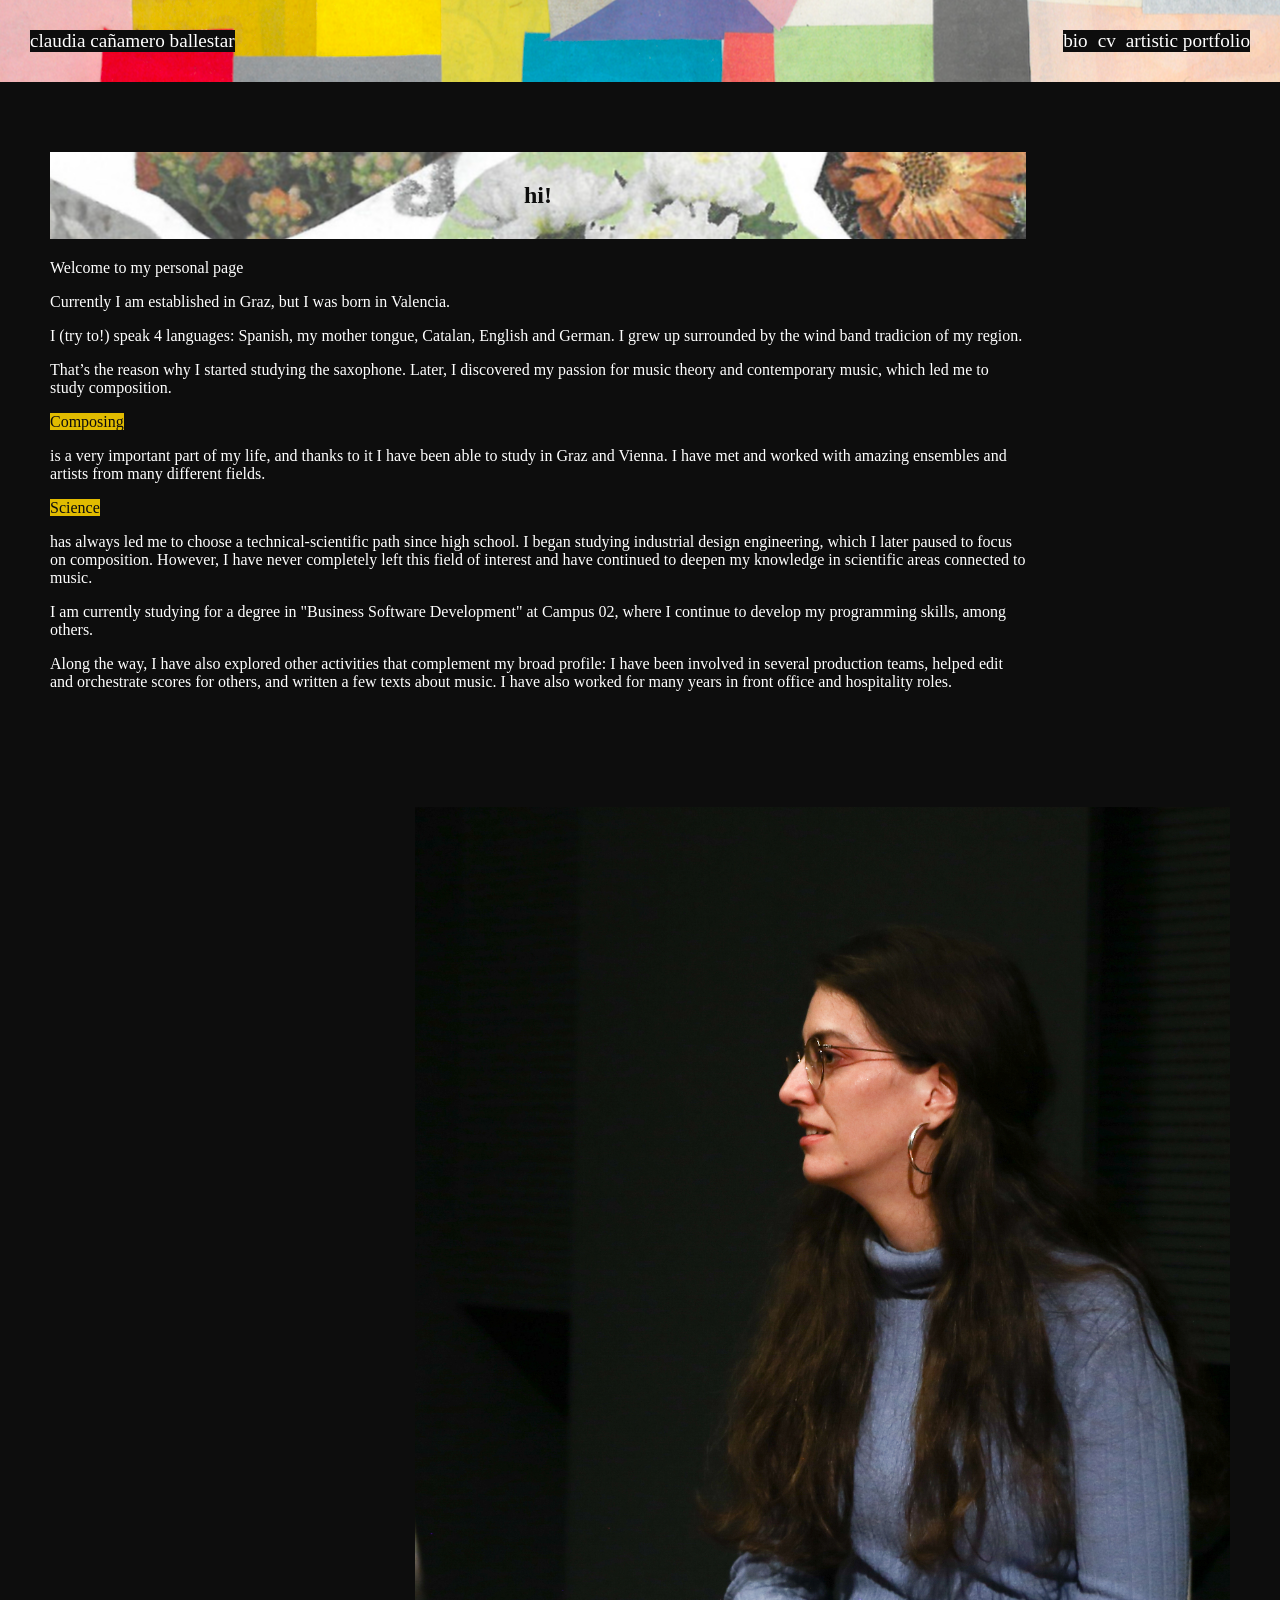
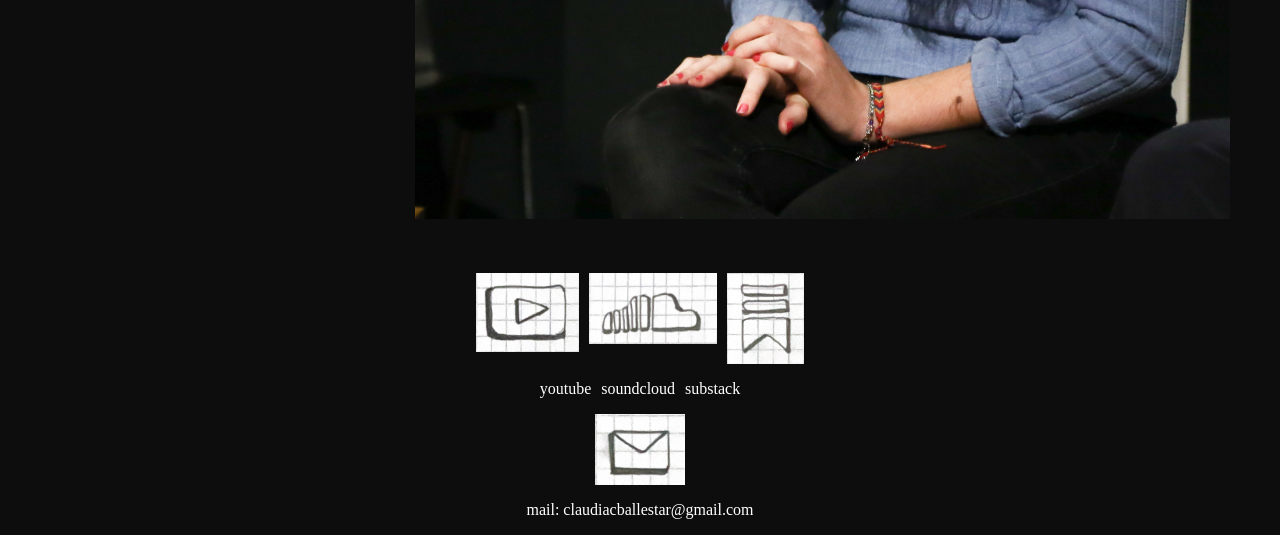
==== bio.html @ 989b6f72 "Add files via upload" ====
<!DOCTYPE html>
<html lang="en"> <!-- etiqueta para el idioma en toda la pagina, puede ser tb en parrafos -->
<head>
	<title>Claudia bio </title>
	<meta charset="UTF-8">
	<meta name="viewport" content="width=device-width, initial-scale=1.0"> <!-- de esta forma se adapta a cada uno de los sistemas -->
	<meta name="description" content="bio of Claudia Cañamero Ballestar (last update: April 2026)">
	<link rel="stylesheet" href="css/theme.css"> <!-- debería ponerlo en cada una de las paginas que cree-->
</head>


<body>

<nav id=myNav>
  <div><a href="index.html">claudia cañamero ballestar</a></div>
<div class="menu-options">
	<div> <a href="bio.html">bio</a></div>
	<div> <a href="CV.html">cv </a></div>
	<div> <a href="compo.html">artistic portfolio </a></div>
  </div>
</nav>




<main>
<section>
	<article class="presentation">
	<div class="rowbio">
	<div class="column-bio-big">

			<h2 id="thish2">hi!</h2>
			
			<p> Welcome to my personal page</p>

			<p>Currently I am established in Graz, but I was born in Valencia.</p>
			<p>I (try to!) speak 4 languages: Spanish, my mother tongue, Catalan, English and German.
			I grew up surrounded by the wind band tradicion of my region.</p>
			<p>That’s the reason why I started studying the saxophone. Later, I discovered my passion for music theory and contemporary music, which led me to study composition.</p>
			<span>Composing</span>
			<p> is a very important part of my life, and thanks to it I have been able to study in Graz and Vienna. I have met and worked with amazing ensembles and artists from many different fields.</p>
			


			<span>Science</span> <p>has always led me to choose a technical-scientific path since high school. I began studying industrial design engineering, which I later paused to focus on composition. However, I have never completely left this field of interest and have continued to deepen my knowledge in scientific areas connected to music.</p>
			 

				<p>I am currently studying for a degree in "Business Software Development" at Campus 02, where I continue to develop my programming skills, among others.</p>

			<p>Along the way, I have also explored other activities that complement my broad profile: I have been involved in several production teams, helped edit and orchestrate scores for others, and written a few texts about music. I have also worked for many years in front office and hospitality roles.
		</p>

		</div>
	
	</div>

<div class="rowbio">
	<div class="column-bio-small">
	
			</div>
			<div class="column-bio-big">
		<img src="media/claudiaportrait.jpg" alt="Claudia-Portrait" width="100%">
			</div>
</div>


	</article>
</section>
</main>

<footer>
	<div class="row">
			<img src="media/youtube.png" alt="youtube-channel" width="8%" height="8%">
			<img src="media/soundcloud.png" alt="soundcloud-channel" width="10%" height="10%">
			<img src="media/substack.png" alt="substack-channel" width="6%" height="6%">
	</div>
<div class="row">
			<a href="https://www.youtube.com/@claudiacanameroballestar4705" target="_blank"><p> youtube </p></a>
			<a href="https://soundcloud.com/claudiacballestar" target="_blank"><p> soundcloud </p></a>
			<a href="https://proberaum.substack.com" target="_blank"><p> substack </p></a>
	</div>
<div class="row">
			<img src="media/mail.png" alt="mail" width="7%" height="7%">
	</div>
	<div class="row">
		<p> mail: claudiacballestar@gmail.com </p>
	</div>
</footer>



</body>
---- css/theme.css ----
/* Style seet*/

body > * {

background-color: #0D0D0D;
}

body {
	  font-family: Academico, new-century-schoolbook;
    	margin: 0 auto;
      color: white;
      font-weight: normal;
      text-decoration: none;

}


#myNav{
 position: sticky;
  top: 0; /* Set to top of page*/
  display: flex;
  background-image: url("../media/header-c.png");
  padding: 30px;
  font-size: 1.2em;
  text-align: center;
  align-items: center;
  color: white;
  justify-content: space-between;
  gap: 10px;
}

#myNav > div{
  background-color: #0D0D0D;
}

.grid > div{
  display: flex;
  justify-content: normal;
  align-items: center;
  color: white;
  gap: 10px;

}

.column-60 {
  background-image: url("../media/foto3p.jpg");
  background-size: cover;
  background-position-x: left 20px;
  background-position-y: center;
  background-repeat: no-repeat;
  font-size: 1em;
  gap: 20px;

}

.backgroundbeige {
  background-color: #fffffe;
}


.grid p {
 color: black;
}

.grid a:hover { 
  text-decoration: underline;
  color: black;
  background-color: #FFFFFA;
  font-size: 1.3em;
}

.flex-cont1s {
  display: flex;
  font-family: Academico, new-century-schoolbook;
  text-align: center;
  justify-content: space-between;
  align-items: center;
  color: white;
}

.menu-options {
  display: flex;
  flex-wrap: wrap;
  gap: 10px;
  justify-content: space-around;
  align-items: center;
  color: white;
}

.mainmenu > a { 
  color: white;
  text-decoration: none;
}

a {
  color: white;
  text-decoration: none; 
}

#thislink{
  color: #E3A8C1;
  font-weight: bold;
}

.generalpad {
  padding: 20px;
}

.menu-options-port > div{
  display: flex;
  padding-left: 20px;
  gap: 30px;
 }

 .menu-options-port  ul{
  padding-left: 20px;
 }



#vertical-ph{
  height: 20px;
}


.row2 {
  display: flex;
  padding : 20px;
    gap: 5px;
}

.row {
  display: flex;
    gap: 10px;
    justify-content: center;
}
.rowbio {
  display: flex;
  padding : 30px;
    gap: 20px;
    justify-content: space-between;
}


.row3 > *{
  display: flex;
  width: 33%;
}

.column-60 {
  width: 60%;
  padding: 40px;
}

.column-65 {
  width: 60%;
  padding: 15px;
}


.column-40 {
  width: 40%;
  padding: 10px;
}


.column-bio-big {
  width: 80%;
  padding: 20px;
}

.column-bio-small {
padding: 20px;
  width: 30%;

}

.titulo{
  color: #E3A8C1;
}

h2 {
  color: #0D0D0D;
  font-family: Academico, new-century-schoolbook;
  font-weight: normal;
  background-image: url("../media/flower.jpeg");
  background-position: center;
  padding: 20px;
  text-align: center;
  font-weight: bold;
}

#thish2{
  padding: 30px;
  font-weight: bold;
  text-align: center;
}



h3{
  color: #C2D79F;
  font-weight: normal;
  padding: 10px;
  font-size: 1.2em;


}

h4{
  padding-left: 10px;
}

p {
  display: flex;
    font-family: Academico, new-century-schoolbook;
  color: white;
}

.presentation span {
  background-color: #E1BB00;
  color: #0D0D0D;
}

.presentation p{
  text-align: left;
}



a:hover {  /*pseudo level - para cuando interactúe, q cambie el color*/
	/* puede ser tb para otros elementos, incluso para abrir nuevas subsecciones*/
  text-decoration: underline;
  
}
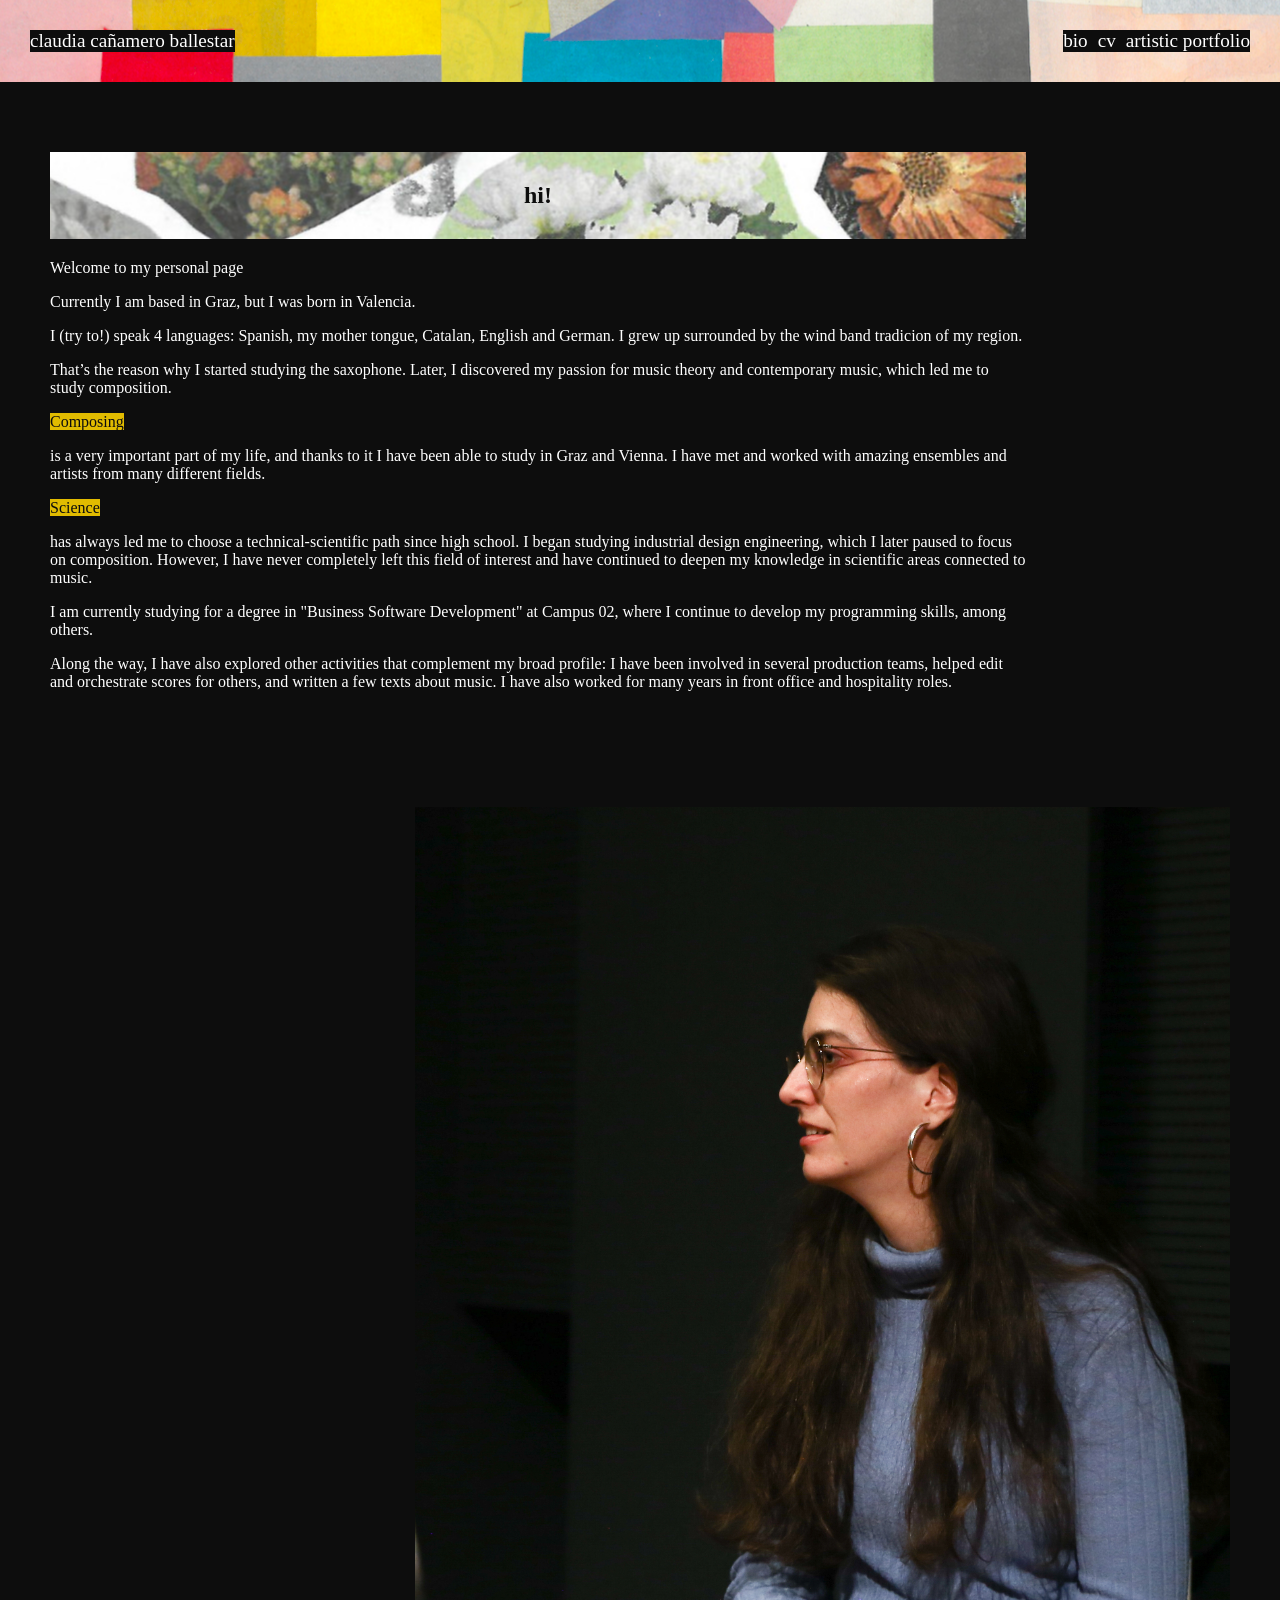
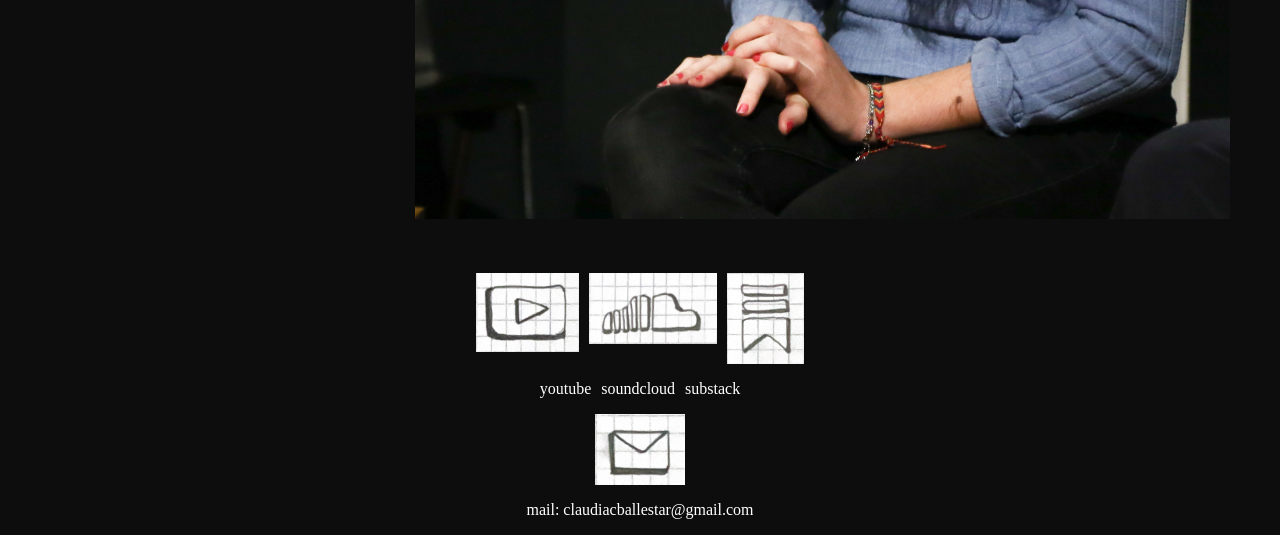
==== commit 826a0aef: "bio.html" ====
--- a/bio.html
+++ b/bio.html
@@ -33,7 +33,7 @@
 			
 			<p> Welcome to my personal page</p>
 
-			<p>Currently I am established in Graz, but I was born in Valencia.</p>
+			<p>Currently I am based in Graz, but I was born in Valencia.</p>
 			<p>I (try to!) speak 4 languages: Spanish, my mother tongue, Catalan, English and German.
 			I grew up surrounded by the wind band tradicion of my region.</p>
 			<p>That’s the reason why I started studying the saxophone. Later, I discovered my passion for music theory and contemporary music, which led me to study composition.</p>
@@ -89,4 +89,4 @@
 
 
 
-</body>+</body>
